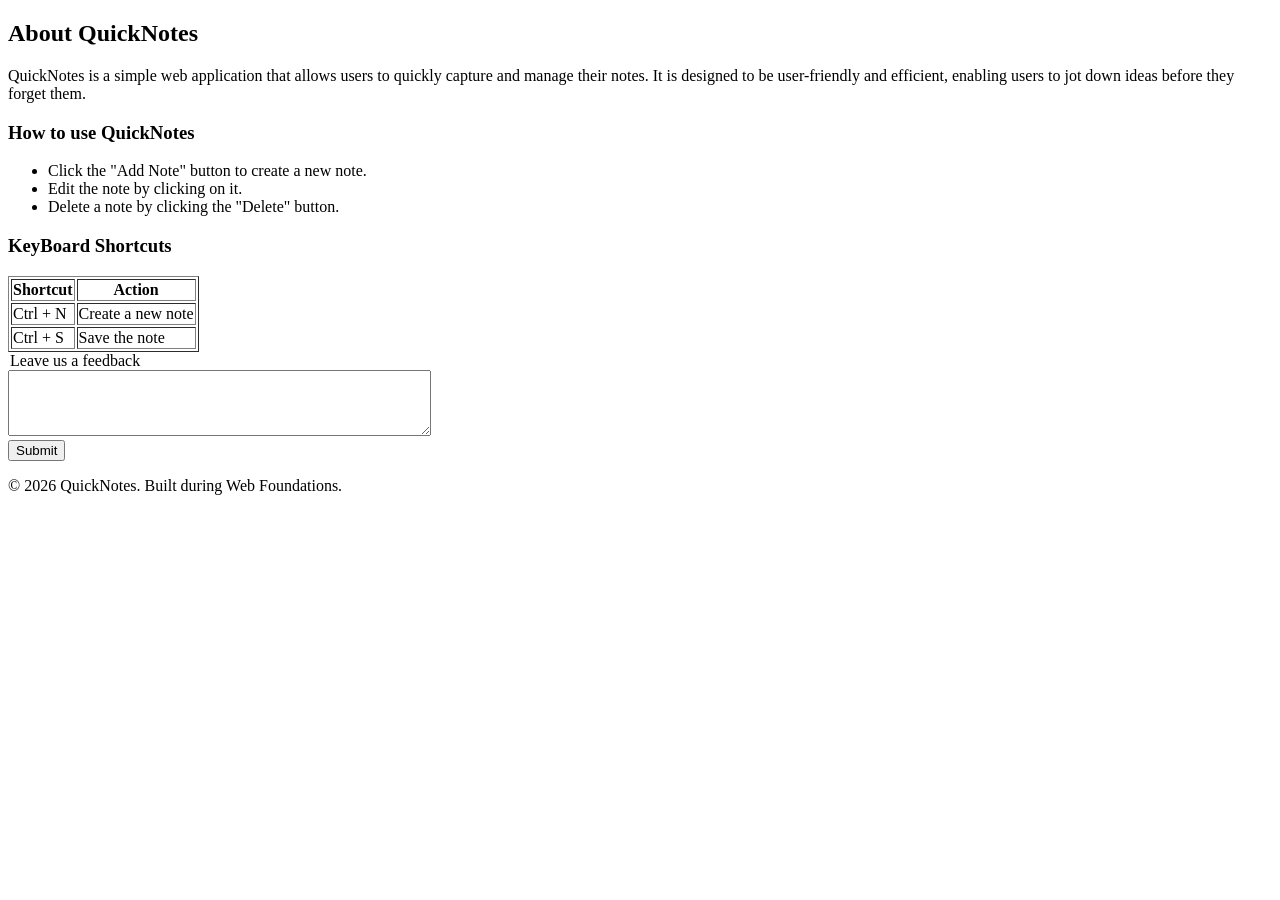
==== day 1/about.html @ b2b76c26 "complete day 1 assignment requirements" ====
<!DOCTYPE html>
<html lang="en">
<head>
  <meta charset="UTF-8">
  <meta name="viewport" content="width=device-width, initial-scale=1.0">
  <title>About</title>
</head>
<body>
  <header>

  </header>
  <nav>

  </nav>
  <main>
    <h2> About QuickNotes</h2>
    <p>QuickNotes is a simple web application that allows users to quickly capture and manage their notes. It is designed to be user-friendly and efficient, enabling users to jot down ideas before they forget them.</p>
    <section>
      <h3>How to use QuickNotes</h3>
      <ul>
        <li>Click the "Add Note" button to create a new note.</li>
        <li>Edit the note by clicking on it.</li>
        <li>Delete a note by clicking the "Delete" button.</li>
      </ul>
    </section>
    <section>
      <h3>KeyBoard Shortcuts</h3>
      <table border="1">
        <tr>
          <th>Shortcut</th>
          <th>Action</th>
        </tr>
        <tr>
          <td>Ctrl + N</td>
          <td>Create a new note</td>
        </tr>
        <tr>
          <td>Ctrl + S</td>
          <td>Save the note</td>
        </tr>
      </table>
    </section>
    <section>
      <form>
        <legend>Leave us a feedback</legend>
        <label for="feedback"></label>
        <textarea id="feedback" name="feedback" rows="4" cols="50"></textarea>
        <br>
        <input type="submit" value="Submit">
      </form>
    </section>
    <footer>
      <p>&copy; 2026 QuickNotes. Built during Web Foundations.</p>
    </footer>
  </main>
</body>
</html>
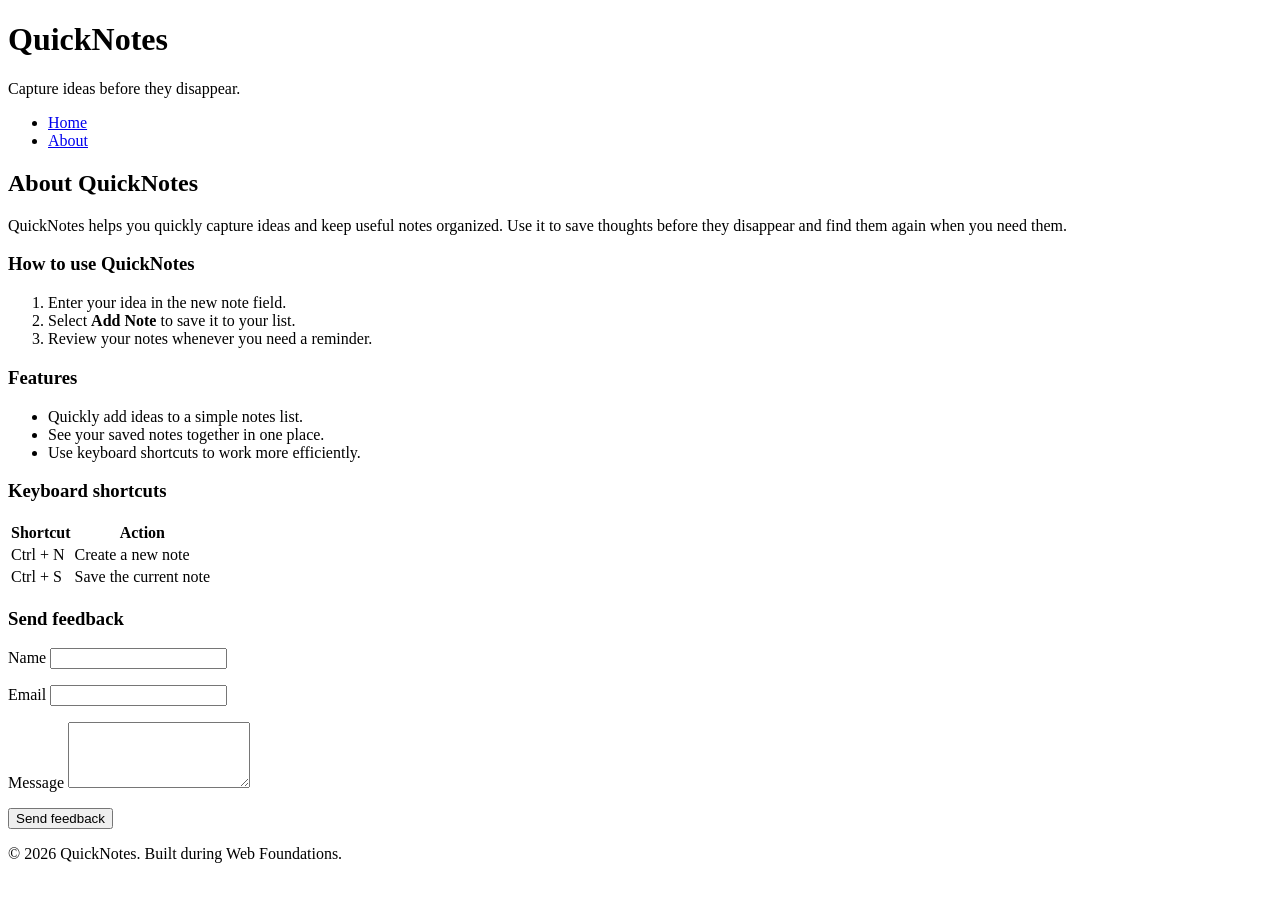
==== commit 94abc923: "Day 1 assignment." ====
--- a/day 1/about.html
+++ b/day 1/about.html
@@ -3,55 +3,80 @@
 <head>
   <meta charset="UTF-8">
   <meta name="viewport" content="width=device-width, initial-scale=1.0">
-  <title>About</title>
+  <title>About QuickNotes</title>
 </head>
 <body>
   <header>
-
+    <h1>QuickNotes</h1>
+    <p>Capture ideas before they disappear.</p>
+    <nav>
+      <ul>
+        <li><a href="index.html">Home</a></li>
+        <li><a href="about.html">About</a></li>
+      </ul>
+    </nav>
   </header>
-  <nav>
-
-  </nav>
   <main>
-    <h2> About QuickNotes</h2>
-    <p>QuickNotes is a simple web application that allows users to quickly capture and manage their notes. It is designed to be user-friendly and efficient, enabling users to jot down ideas before they forget them.</p>
+    <h2>About QuickNotes</h2>
+    <p>QuickNotes helps you quickly capture ideas and keep useful notes organized. Use it to save thoughts before they disappear and find them again when you need them.</p>
     <section>
       <h3>How to use QuickNotes</h3>
+      <ol>
+        <li>Enter your idea in the new note field.</li>
+        <li>Select <strong>Add Note</strong> to save it to your list.</li>
+        <li>Review your notes whenever you need a reminder.</li>
+      </ol>
+    </section>
+    <section>
+      <h3>Features</h3>
       <ul>
-        <li>Click the "Add Note" button to create a new note.</li>
-        <li>Edit the note by clicking on it.</li>
-        <li>Delete a note by clicking the "Delete" button.</li>
+        <li>Quickly add ideas to a simple notes list.</li>
+        <li>See your saved notes together in one place.</li>
+        <li>Use keyboard shortcuts to work more efficiently.</li>
       </ul>
     </section>
     <section>
-      <h3>KeyBoard Shortcuts</h3>
-      <table border="1">
-        <tr>
-          <th>Shortcut</th>
-          <th>Action</th>
-        </tr>
-        <tr>
-          <td>Ctrl + N</td>
-          <td>Create a new note</td>
-        </tr>
-        <tr>
-          <td>Ctrl + S</td>
-          <td>Save the note</td>
-        </tr>
+      <h3>Keyboard shortcuts</h3>
+      <table>
+        <thead>
+          <tr>
+            <th scope="col">Shortcut</th>
+            <th scope="col">Action</th>
+          </tr>
+        </thead>
+        <tbody>
+          <tr>
+            <td>Ctrl + N</td>
+            <td>Create a new note</td>
+          </tr>
+          <tr>
+            <td>Ctrl + S</td>
+            <td>Save the current note</td>
+          </tr>
+        </tbody>
       </table>
     </section>
     <section>
+      <h3>Send feedback</h3>
       <form>
-        <legend>Leave us a feedback</legend>
-        <label for="feedback"></label>
-        <textarea id="feedback" name="feedback" rows="4" cols="50"></textarea>
-        <br>
-        <input type="submit" value="Submit">
+        <p>
+          <label for="feedback-name">Name</label>
+          <input type="text" id="feedback-name" name="name" required>
+        </p>
+        <p>
+          <label for="feedback-email">Email</label>
+          <input type="email" id="feedback-email" name="email" required>
+        </p>
+        <p>
+          <label for="feedback-message">Message</label>
+          <textarea id="feedback-message" name="message" rows="4" required></textarea>
+        </p>
+        <button type="submit">Send feedback</button>
       </form>
     </section>
-    <footer>
-      <p>&copy; 2026 QuickNotes. Built during Web Foundations.</p>
-    </footer>
   </main>
+  <footer>
+    <p>&copy; 2026 QuickNotes. Built during Web Foundations.</p>
+  </footer>
 </body>
 </html>
